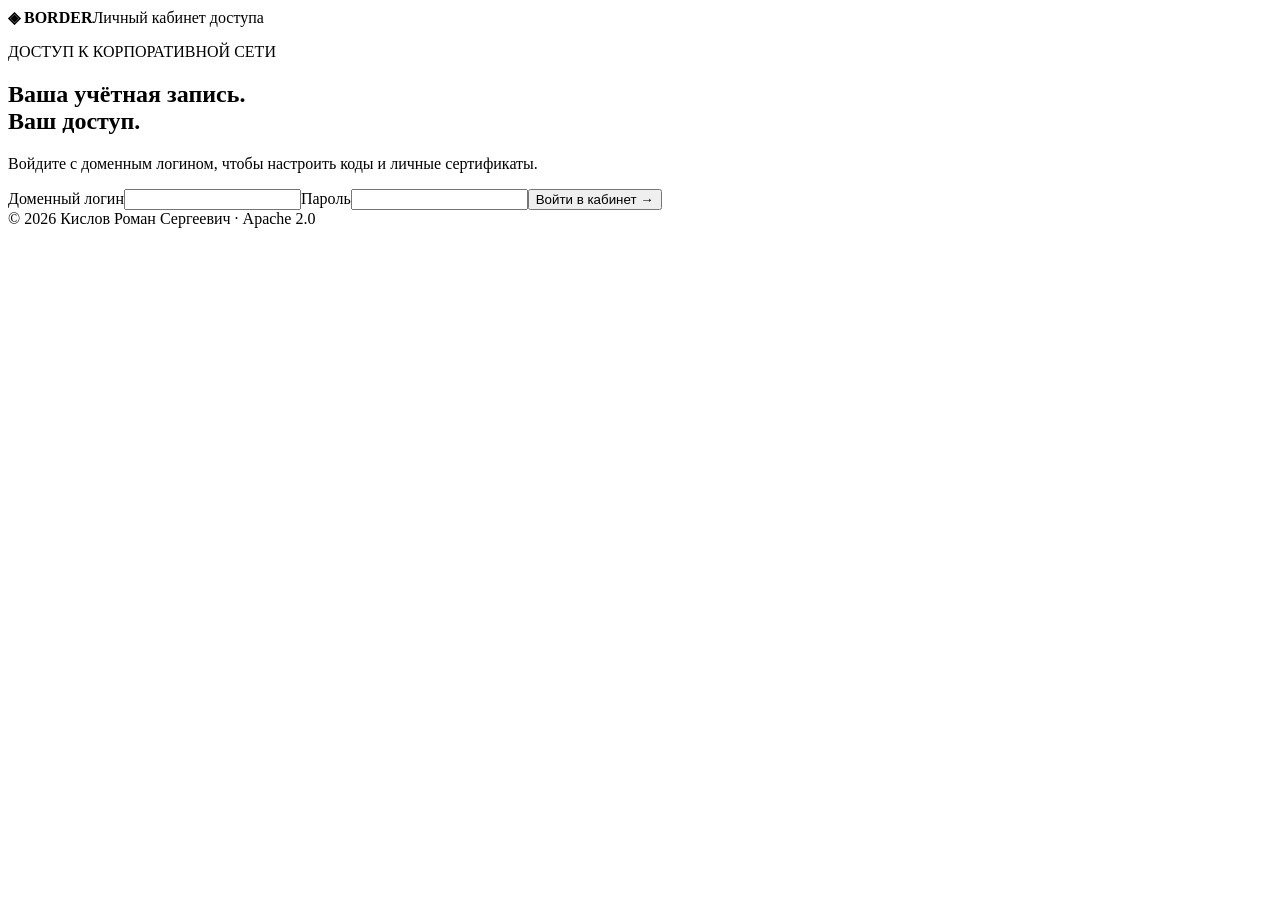
==== internal/selfservice/assets/index.html @ c0bc8161 "Create Border Go RADIUS server, self-service portal and managed PKI" ====
<!doctype html><html lang="ru"><head><meta charset="utf-8"><meta name="viewport" content="width=device-width,initial-scale=1"><title>Border · Личный кабинет</title><link rel="stylesheet" href="/style.css"><script defer src="/app.js"></script></head><body><header><b>◈ BORDER</b><span>Личный кабинет доступа</span><button id="logout" hidden>Выйти</button></header><main><div id="notice" role="status" hidden></div><section id="login"><p class="eyebrow">ДОСТУП К КОРПОРАТИВНОЙ СЕТИ</p><h1>Ваша учётная запись.<br>Ваш доступ.</h1><p>Войдите с доменным логином, чтобы настроить коды и личные сертификаты.</p><form id="login-form"><label>Доменный логин<input name="Username" required autocomplete="username"></label><label>Пароль<input name="Password" type="password" required autocomplete="current-password"></label><button>Войти в кабинет →</button></form></section><section id="account" hidden><p class="eyebrow">САМООБСЛУЖИВАНИЕ</p><h1>Добро пожаловать, <span id="username"></span></h1><p id="email"></p><div class="grid"><article><h2>Код по почте</h2><p>Одноразовый код для доступа к сети. Действует 5 минут, повторная отправка — через 60 секунд.</p><button id="send-email">Отправить код</button></article><article><h2>Приложение-аутентификатор</h2><p id="totp-state"></p><button id="enroll">Настроить / перевыпустить TOTP</button><div id="enrollment" hidden><p>Добавьте учётную запись в приложение. Старый секрет заменится только после подтверждения нового кода.</p><img id="qr" alt="QR-код настройки TOTP" width="256" height="256"><label>Секрет<code id="secret"></code></label><form id="confirm-form"><label>Код из приложения<input name="Code" required inputmode="numeric" pattern="[0-9]{6}"></label><button>Подтвердить</button></form></div></article><article><h2>Резервные коды</h2><p>10 одноразовых кодов. Перевыпуск сразу аннулирует предыдущие. Каждый код действует не более года.</p><button id="recovery">Перевыпустить коды</button><pre id="recovery-codes" hidden></pre></article><article><h2>Личный сертификат</h2><p>Сертификат на 90 дней для доменного логина. Закрытый ключ скачивается один раз и не хранится на сервере.</p><form id="issue-form"><label>Удостоверяющий центр<select name="CA" id="ca" required></select></label><button>Выпустить и скачать PEM</button></form></article></div><article><h2>Мои сертификаты</h2><div id="certificates"></div></article><p class="muted">Сессия завершается через 10 минут. Поддержка EAP-TLS в RADIUS-ядре находится в разработке; выданные сертификаты пока можно использовать с совместимой внешней инфраструктурой.</p></section></main><footer>© 2026 Кислов Роман Сергеевич · Apache 2.0</footer></body></html>
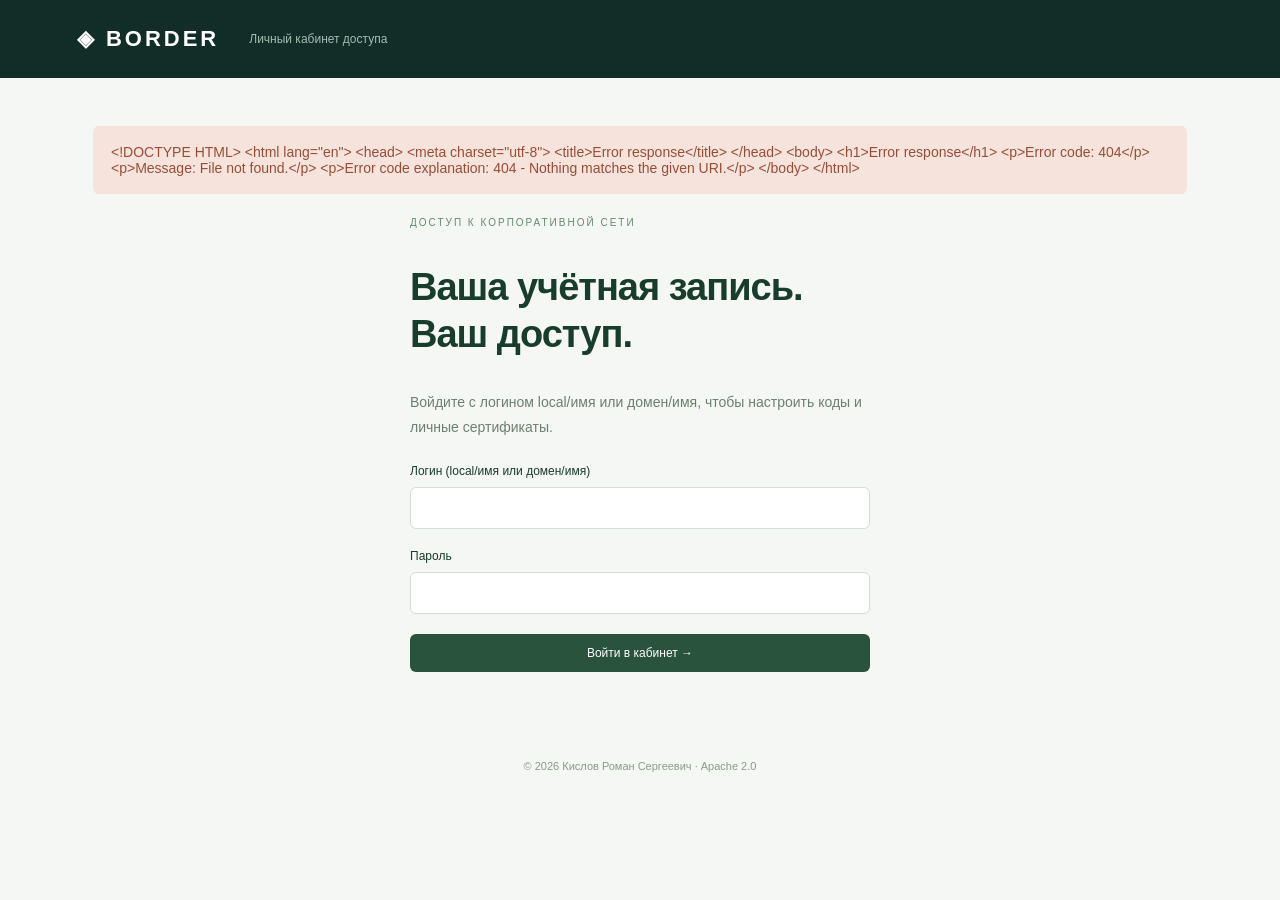
==== commit 64aa312f: "Add isolated tenants, domain identity sources, access policies and notification channels" ====
--- a/internal/selfservice/assets/index.html
+++ b/internal/selfservice/assets/index.html
@@ -1 +1 @@
-<!doctype html><html lang="ru"><head><meta charset="utf-8"><meta name="viewport" content="width=device-width,initial-scale=1"><title>Border · Личный кабинет</title><link rel="stylesheet" href="/style.css"><script defer src="/app.js"></script></head><body><header><b>◈ BORDER</b><span>Личный кабинет доступа</span><button id="logout" hidden>Выйти</button></header><main><div id="notice" role="status" hidden></div><section id="login"><p class="eyebrow">ДОСТУП К КОРПОРАТИВНОЙ СЕТИ</p><h1>Ваша учётная запись.<br>Ваш доступ.</h1><p>Войдите с доменным логином, чтобы настроить коды и личные сертификаты.</p><form id="login-form"><label>Доменный логин<input name="Username" required autocomplete="username"></label><label>Пароль<input name="Password" type="password" required autocomplete="current-password"></label><button>Войти в кабинет →</button></form></section><section id="account" hidden><p class="eyebrow">САМООБСЛУЖИВАНИЕ</p><h1>Добро пожаловать, <span id="username"></span></h1><p id="email"></p><div class="grid"><article><h2>Код по почте</h2><p>Одноразовый код для доступа к сети. Действует 5 минут, повторная отправка — через 60 секунд.</p><button id="send-email">Отправить код</button></article><article><h2>Приложение-аутентификатор</h2><p id="totp-state"></p><button id="enroll">Настроить / перевыпустить TOTP</button><div id="enrollment" hidden><p>Добавьте учётную запись в приложение. Старый секрет заменится только после подтверждения нового кода.</p><img id="qr" alt="QR-код настройки TOTP" width="256" height="256"><label>Секрет<code id="secret"></code></label><form id="confirm-form"><label>Код из приложения<input name="Code" required inputmode="numeric" pattern="[0-9]{6}"></label><button>Подтвердить</button></form></div></article><article><h2>Резервные коды</h2><p>10 одноразовых кодов. Перевыпуск сразу аннулирует предыдущие. Каждый код действует не более года.</p><button id="recovery">Перевыпустить коды</button><pre id="recovery-codes" hidden></pre></article><article><h2>Личный сертификат</h2><p>Сертификат на 90 дней для доменного логина. Закрытый ключ скачивается один раз и не хранится на сервере.</p><form id="issue-form"><label>Удостоверяющий центр<select name="CA" id="ca" required></select></label><button>Выпустить и скачать PEM</button></form></article></div><article><h2>Мои сертификаты</h2><div id="certificates"></div></article><p class="muted">Сессия завершается через 10 минут. Поддержка EAP-TLS в RADIUS-ядре находится в разработке; выданные сертификаты пока можно использовать с совместимой внешней инфраструктурой.</p></section></main><footer>© 2026 Кислов Роман Сергеевич · Apache 2.0</footer></body></html>
+<!doctype html><html lang="ru"><head><meta charset="utf-8"><meta name="viewport" content="width=device-width,initial-scale=1"><title>Border · Личный кабинет</title><link rel="stylesheet" href="style.css"><script defer src="app.js"></script></head><body><header><b>◈ BORDER</b><span>Личный кабинет доступа</span><button id="logout" hidden>Выйти</button></header><main><div id="notice" role="status" hidden></div><section id="login"><p class="eyebrow">ДОСТУП К КОРПОРАТИВНОЙ СЕТИ</p><h1>Ваша учётная запись.<br>Ваш доступ.</h1><p>Войдите с логином local/имя или домен/имя, чтобы настроить коды и личные сертификаты.</p><form id="login-form"><label>Логин (local/имя или домен/имя)<input name="Username" required autocomplete="username"></label><label>Пароль<input name="Password" type="password" required autocomplete="current-password"></label><button>Войти в кабинет →</button></form></section><section id="account" hidden><p class="eyebrow">САМООБСЛУЖИВАНИЕ</p><h1>Добро пожаловать, <span id="username"></span></h1><p id="email"></p><div class="grid"><article><h2>Уведомления в браузере</h2><p>Уведомления об изменении настроек безопасности. Подписка действует для текущей учётной записи. Перед сменой пользователя отключите её.</p><button id="push-enable">Подключить уведомления</button><button id="push-disable">Отключить</button><button id="push-test">Проверить доставку</button></article><article><h2>Код по почте</h2><p>Одноразовый код для доступа к сети. Действует 5 минут, повторная отправка — через 60 секунд.</p><button id="send-email">Отправить код</button></article><article><h2>Приложение-аутентификатор</h2><p id="totp-state"></p><button id="enroll">Настроить / перевыпустить TOTP</button><div id="enrollment" hidden><p>Добавьте учётную запись в приложение. Старый секрет заменится только после подтверждения нового кода.</p><img id="qr" alt="QR-код настройки TOTP" width="256" height="256"><label>Секрет<code id="secret"></code></label><form id="confirm-form"><label>Код из приложения<input name="Code" required inputmode="numeric" pattern="[0-9]{6}"></label><button>Подтвердить</button></form></div></article><article><h2>Резервные коды</h2><p>10 одноразовых кодов. Перевыпуск сразу аннулирует предыдущие. Каждый код действует не более года.</p><button id="recovery">Перевыпустить коды</button><pre id="recovery-codes" hidden></pre></article><article><h2>Личный сертификат</h2><p>Сертификат на 90 дней для доменного логина. Закрытый ключ скачивается один раз и не хранится на сервере.</p><form id="issue-form"><label>Удостоверяющий центр<select name="CA" id="ca" required></select></label><button>Выпустить и скачать PEM</button></form></article></div><article><h2>Мои сертификаты</h2><div id="certificates"></div></article><p class="muted">Сессия завершается через 10 минут. Сертификаты поддерживают EAP-TLS после включения администратором. Для подключения также установите доверие к CA серверного сертификата и проверьте имя RADIUS-сервера.</p></section></main><footer>© 2026 Кислов Роман Сергеевич · Apache 2.0</footer></body></html>
--- a/internal/selfservice/assets/style.css
+++ b/internal/selfservice/assets/style.css
@@ -0,0 +1 @@
+:root{font:14px -apple-system,BlinkMacSystemFont,"Segoe UI",sans-serif;color:#193d2d;background:#f4f7f3}*{box-sizing:border-box}body{margin:0}header{padding:26px 6vw;background:#102d27;color:white;display:flex;align-items:center;gap:30px}header b{letter-spacing:3px;font-size:22px}header span{font-size:12px;color:#a4bcb1}header button{margin-left:auto}main{max-width:1150px;margin:auto;padding:48px 28px}.eyebrow{font-size:10px;letter-spacing:2px;color:#648a70}h1{font-size:38px;font-weight:550;letter-spacing:-1px;line-height:1.25}p{color:#6c8071;line-height:1.8}#login{max-width:460px;margin:20px auto}form{display:grid;gap:20px;margin-top:24px}label{display:grid;gap:9px;font-size:12px}input,select{width:100%;padding:13px;background:#fff;border:1px solid #d4dfd3;border-radius:6px;font:inherit}input:focus,select:focus{outline:2px solid #aac8a7}button{font:inherit;padding:12px 18px;background:#29533d;color:white;border:0;border-radius:6px;cursor:pointer;font-size:12px}button:hover{background:#3a6b4d}.grid{display:grid;grid-template-columns:1fr 1fr;gap:24px;margin:30px 0}article{padding:28px;background:white;border:1px solid #dfe7dc;border-radius:10px}h2{font-size:18px;font-weight:550;margin-top:0}code,pre{white-space:pre-wrap;overflow-wrap:anywhere;background:#f1f5ef;padding:15px;font-size:13px}#qr{display:block;max-width:100%;height:auto;margin:15px 0}#notice{position:sticky;top:12px;padding:18px;background:#e1eddb;border-radius:6px;z-index:1}#notice.error{background:#f6e3dc;color:#974e38}.cert{padding:20px 0;border-bottom:1px solid #e6ece2;display:flex;align-items:center;gap:14px;flex-wrap:wrap}.cert span{flex:1;font-size:12px}.cert button{padding:8px 12px}.muted,footer{font-size:11px;color:#8b9b89}footer{text-align:center;padding:20px}[hidden]{display:none!important}@media(max-width:650px){.grid{grid-template-columns:1fr}header{padding:20px;gap:16px}header span{display:none}h1{font-size:30px}main{padding:24px 16px}}
